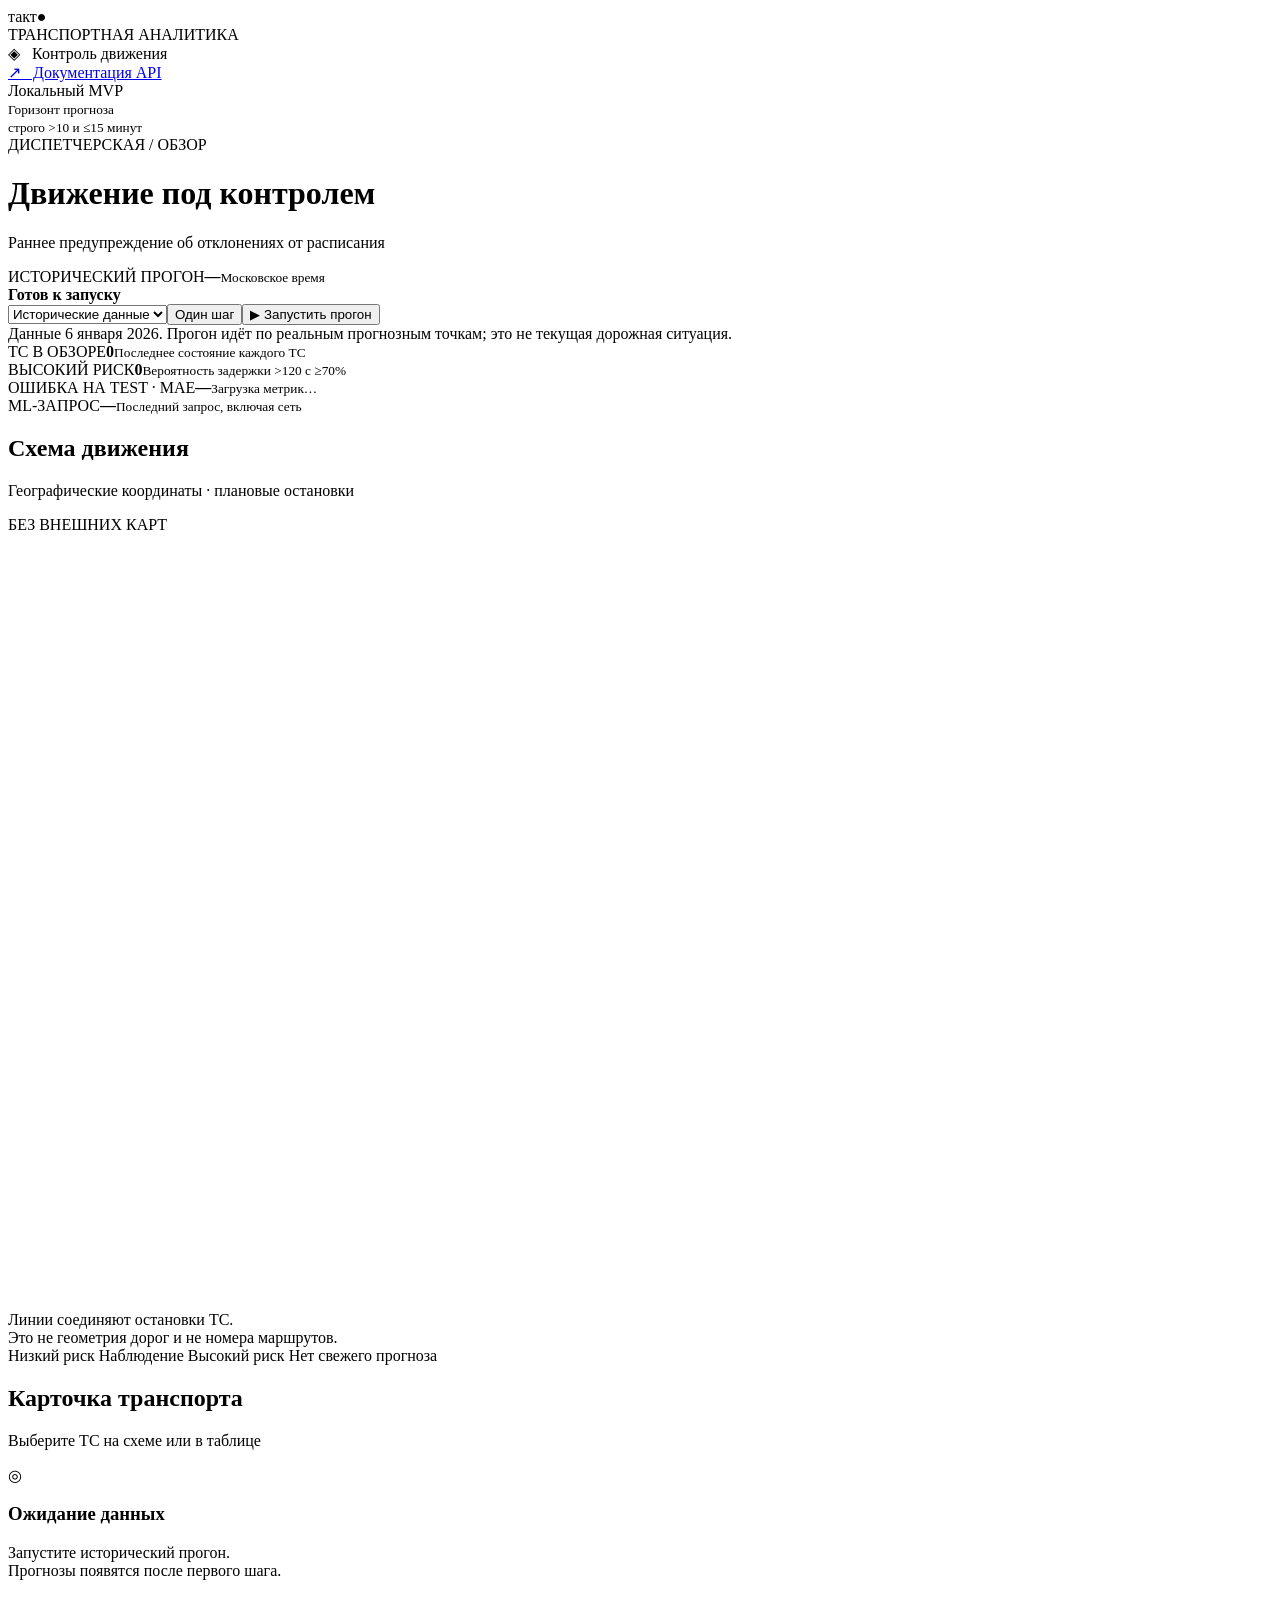
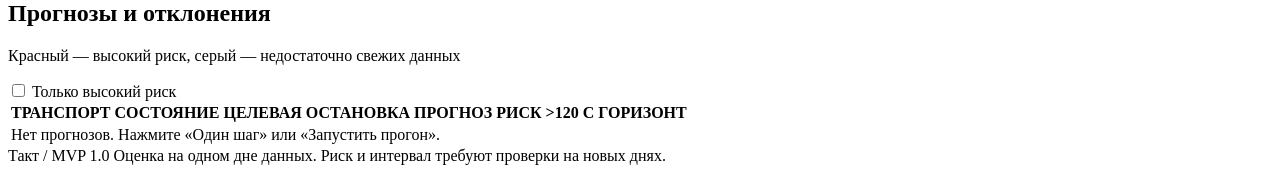
==== dashboard/index.html @ 67d25c2c "feat(dashboard): dispatcher interface" ====
<!doctype html>
<html lang="ru"><head><meta charset="utf-8"><meta name="viewport" content="width=device-width,initial-scale=1"><title>Такт · Контроль движения</title><link rel="stylesheet" href="/static/style.css"></head>
<body><aside><div class="brand">такт<span>●</span></div><div class="sub">ТРАНСПОРТНАЯ АНАЛИТИКА</div><nav><div class="active">◈ &nbsp; Контроль движения</div><a href="/docs" target="_blank">↗ &nbsp; Документация API</a></nav><div class="sidebar-bottom"><span class="dot"></span> Локальный MVP<br><small>Горизонт прогноза<br>строго &gt;10 и ≤15 минут</small></div></aside>
<main><header><div><div class="eyebrow">ДИСПЕТЧЕРСКАЯ / ОБЗОР</div><h1>Движение под контролем</h1><p>Раннее предупреждение об отклонениях от расписания</p></div><div class="clock"><span id="mode-label">ИСТОРИЧЕСКИЙ ПРОГОН</span><strong id="clock">—</strong><small>Московское время</small></div></header>
<div class="toolbar"><div><span class="dot"></span><b id="status">Готов к запуску</b><span class="muted" id="progress"></span></div><div><select id="mode" aria-label="Режим данных"><option value="replay">Исторические данные</option><option value="live">Живой поток NDTP</option></select><button id="step">Один шаг</button><button class="primary" id="play">▶ Запустить прогон</button></div></div>
<div class="notice" id="notice">Данные 6 января 2026. Прогон идёт по реальным прогнозным точкам; это не текущая дорожная ситуация.</div>
<section class="kpis"><article><label>ТС В ОБЗОРЕ</label><strong id="total">0</strong><small>Последнее состояние каждого ТС</small></article><article><label>ВЫСОКИЙ РИСК</label><strong class="red" id="high">0</strong><small>Вероятность задержки &gt;120 с ≥70%</small></article><article><label>ОШИБКА НА TEST · MAE</label><strong id="mae">—</strong><small id="baseline">Загрузка метрик…</small></article><article><label>ML-ЗАПРОС</label><strong id="latency">—</strong><small>Последний запрос, включая сеть</small></article></section>
<section class="workspace"><article class="map-panel"><div class="panel-head"><div><h2>Схема движения</h2><p>Географические координаты · плановые остановки</p></div><span class="badge">БЕЗ ВНЕШНИХ КАРТ</span></div><div class="map-wrap"><svg id="map" viewBox="0 0 850 520" role="img" aria-label="Географическая схема остановок и положения транспорта"></svg><div class="map-note">Линии соединяют остановки ТС.<br>Это не геометрия дорог и не номера маршрутов.</div></div><div class="legend"><span><i class="green"></i> Низкий риск</span><span><i class="amber"></i> Наблюдение</span><span><i class="danger"></i> Высокий риск</span><span><i class="gray"></i> Нет свежего прогноза</span></div></article>
<article class="incident-panel"><div class="panel-head"><div><h2>Карточка транспорта</h2><p>Выберите ТС на схеме или в таблице</p></div></div><div id="detail" class="detail"><div class="empty-icon">◎</div><h3>Ожидание данных</h3><p>Запустите исторический прогон.<br>Прогнозы появятся после первого шага.</p></div></article></section>
<section class="table-panel"><div class="panel-head"><div><h2>Прогнозы и отклонения</h2><p>Красный — высокий риск, серый — недостаточно свежих данных</p></div><label class="filter"><input type="checkbox" id="risk-only"> Только высокий риск</label></div><div class="table-scroll"><table><thead><tr><th>ТРАНСПОРТ</th><th>СОСТОЯНИЕ</th><th>ЦЕЛЕВАЯ ОСТАНОВКА</th><th>ПРОГНОЗ</th><th>РИСК &gt;120 С</th><th>ГОРИЗОНТ</th></tr></thead><tbody id="rows"><tr><td colspan="6" class="empty-row">Нет прогнозов. Нажмите «Один шаг» или «Запустить прогон».</td></tr></tbody></table></div></section>
<footer>Такт / MVP 1.0 <span>Оценка на одном дне данных. Риск и интервал требуют проверки на новых днях.</span></footer></main><script src="/static/app.js"></script></body></html>
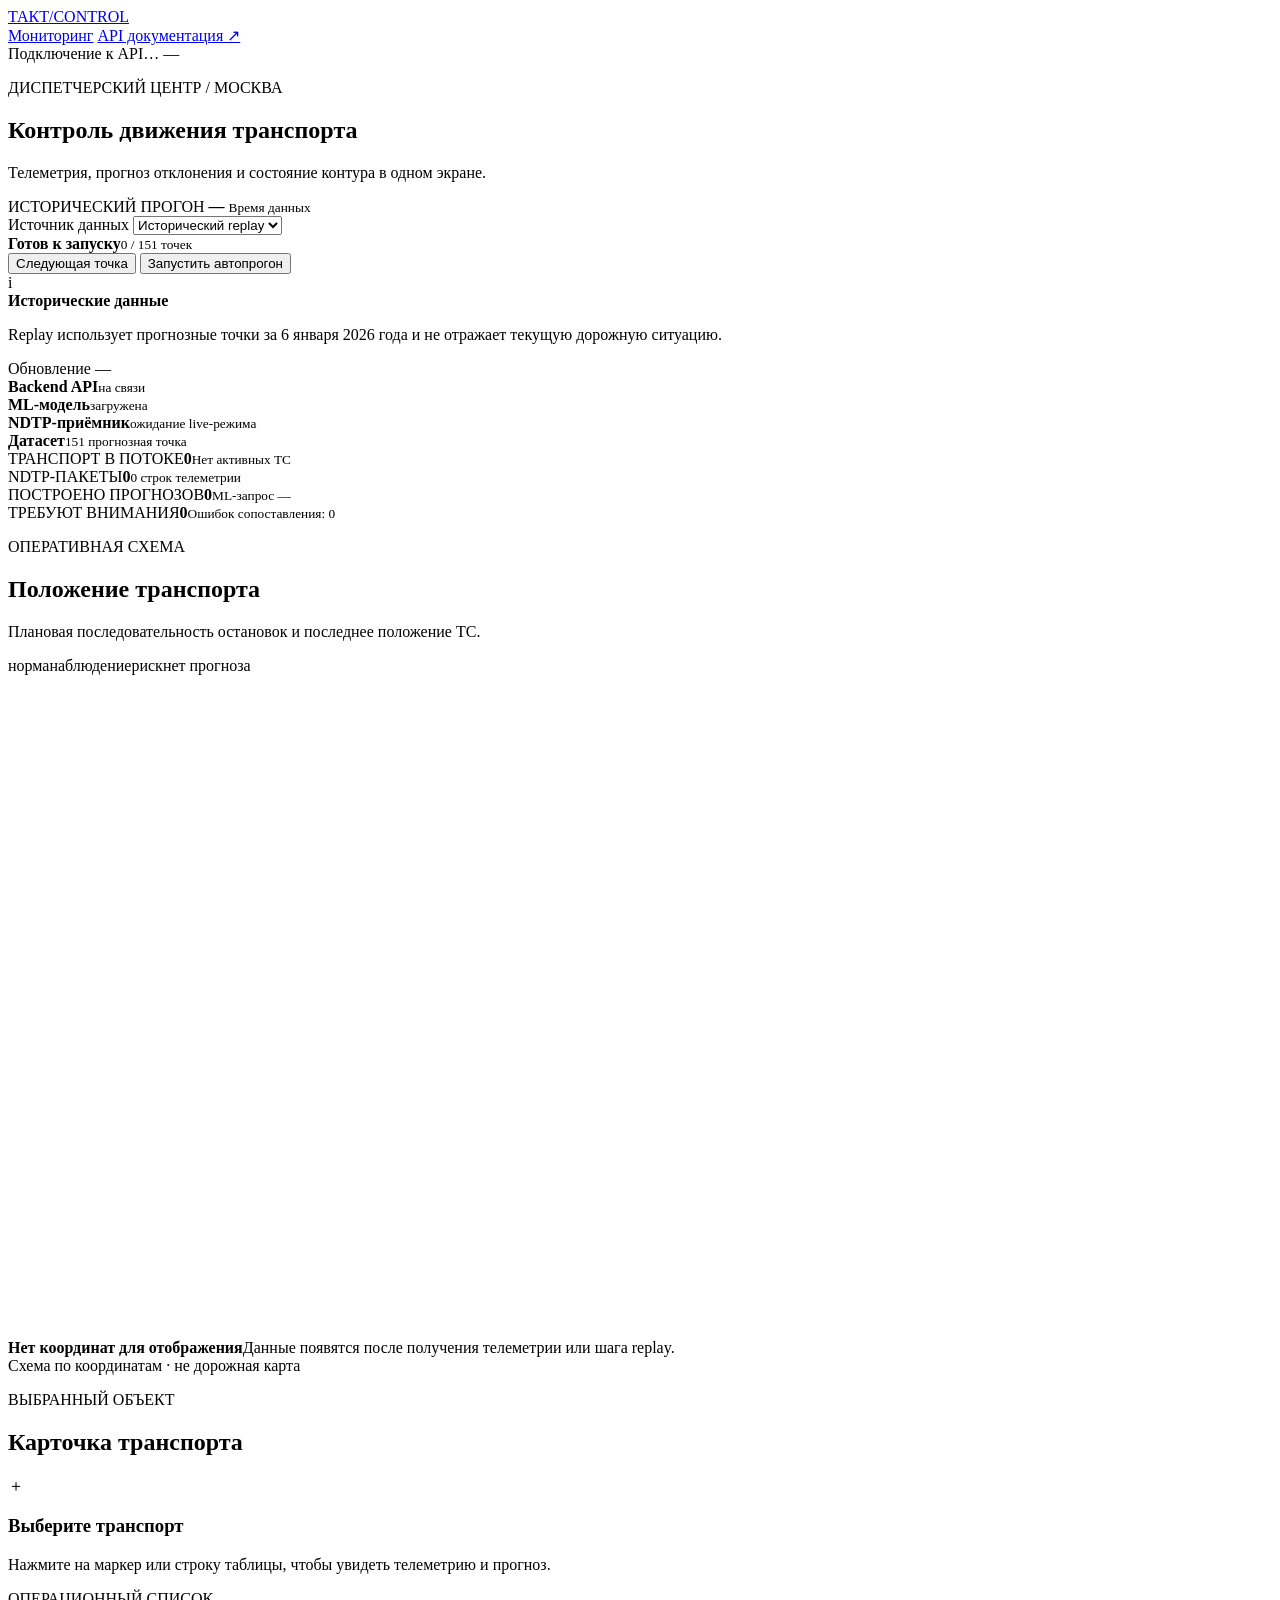
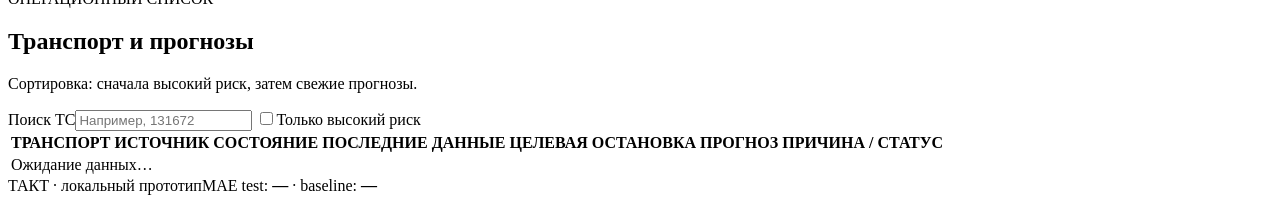
==== commit 38e7a9db: "feat(dashboard): redesign operations monitor" ====
--- a/dashboard/index.html
+++ b/dashboard/index.html
@@ -1,11 +1,120 @@
 <!doctype html>
-<html lang="ru"><head><meta charset="utf-8"><meta name="viewport" content="width=device-width,initial-scale=1"><title>Такт · Контроль движения</title><link rel="stylesheet" href="/static/style.css"></head>
-<body><aside><div class="brand">такт<span>●</span></div><div class="sub">ТРАНСПОРТНАЯ АНАЛИТИКА</div><nav><div class="active">◈ &nbsp; Контроль движения</div><a href="/docs" target="_blank">↗ &nbsp; Документация API</a></nav><div class="sidebar-bottom"><span class="dot"></span> Локальный MVP<br><small>Горизонт прогноза<br>строго &gt;10 и ≤15 минут</small></div></aside>
-<main><header><div><div class="eyebrow">ДИСПЕТЧЕРСКАЯ / ОБЗОР</div><h1>Движение под контролем</h1><p>Раннее предупреждение об отклонениях от расписания</p></div><div class="clock"><span id="mode-label">ИСТОРИЧЕСКИЙ ПРОГОН</span><strong id="clock">—</strong><small>Московское время</small></div></header>
-<div class="toolbar"><div><span class="dot"></span><b id="status">Готов к запуску</b><span class="muted" id="progress"></span></div><div><select id="mode" aria-label="Режим данных"><option value="replay">Исторические данные</option><option value="live">Живой поток NDTP</option></select><button id="step">Один шаг</button><button class="primary" id="play">▶ Запустить прогон</button></div></div>
-<div class="notice" id="notice">Данные 6 января 2026. Прогон идёт по реальным прогнозным точкам; это не текущая дорожная ситуация.</div>
-<section class="kpis"><article><label>ТС В ОБЗОРЕ</label><strong id="total">0</strong><small>Последнее состояние каждого ТС</small></article><article><label>ВЫСОКИЙ РИСК</label><strong class="red" id="high">0</strong><small>Вероятность задержки &gt;120 с ≥70%</small></article><article><label>ОШИБКА НА TEST · MAE</label><strong id="mae">—</strong><small id="baseline">Загрузка метрик…</small></article><article><label>ML-ЗАПРОС</label><strong id="latency">—</strong><small>Последний запрос, включая сеть</small></article></section>
-<section class="workspace"><article class="map-panel"><div class="panel-head"><div><h2>Схема движения</h2><p>Географические координаты · плановые остановки</p></div><span class="badge">БЕЗ ВНЕШНИХ КАРТ</span></div><div class="map-wrap"><svg id="map" viewBox="0 0 850 520" role="img" aria-label="Географическая схема остановок и положения транспорта"></svg><div class="map-note">Линии соединяют остановки ТС.<br>Это не геометрия дорог и не номера маршрутов.</div></div><div class="legend"><span><i class="green"></i> Низкий риск</span><span><i class="amber"></i> Наблюдение</span><span><i class="danger"></i> Высокий риск</span><span><i class="gray"></i> Нет свежего прогноза</span></div></article>
-<article class="incident-panel"><div class="panel-head"><div><h2>Карточка транспорта</h2><p>Выберите ТС на схеме или в таблице</p></div></div><div id="detail" class="detail"><div class="empty-icon">◎</div><h3>Ожидание данных</h3><p>Запустите исторический прогон.<br>Прогнозы появятся после первого шага.</p></div></article></section>
-<section class="table-panel"><div class="panel-head"><div><h2>Прогнозы и отклонения</h2><p>Красный — высокий риск, серый — недостаточно свежих данных</p></div><label class="filter"><input type="checkbox" id="risk-only"> Только высокий риск</label></div><div class="table-scroll"><table><thead><tr><th>ТРАНСПОРТ</th><th>СОСТОЯНИЕ</th><th>ЦЕЛЕВАЯ ОСТАНОВКА</th><th>ПРОГНОЗ</th><th>РИСК &gt;120 С</th><th>ГОРИЗОНТ</th></tr></thead><tbody id="rows"><tr><td colspan="6" class="empty-row">Нет прогнозов. Нажмите «Один шаг» или «Запустить прогон».</td></tr></tbody></table></div></section>
-<footer>Такт / MVP 1.0 <span>Оценка на одном дне данных. Риск и интервал требуют проверки на новых днях.</span></footer></main><script src="/static/app.js"></script></body></html>
+<html lang="ru">
+<head>
+  <meta charset="utf-8">
+  <meta name="viewport" content="width=device-width, initial-scale=1">
+  <title>Такт · Диспетчерский центр</title>
+  <link rel="stylesheet" href="/static/style.css">
+</head>
+<body>
+  <header class="masthead">
+    <a class="brand" href="/" aria-label="Такт, главная">ТАКТ<span>/CONTROL</span></a>
+    <nav aria-label="Основная навигация">
+      <a class="active" href="/">Мониторинг</a>
+      <a href="/docs" target="_blank">API документация ↗</a>
+    </nav>
+    <div class="masthead-meta">
+      <span class="connection-dot" id="connection-dot"></span>
+      <span id="connection-label">Подключение к API…</span>
+      <time id="wall-clock">—</time>
+    </div>
+  </header>
+
+  <main>
+    <section class="page-head">
+      <div>
+        <p class="kicker">ДИСПЕТЧЕРСКИЙ ЦЕНТР / МОСКВА</p>
+        <h1>Контроль движения транспорта</h1>
+        <p class="lede">Телеметрия, прогноз отклонения и состояние контура в одном экране.</p>
+      </div>
+      <div class="mode-clock">
+        <span id="mode-label">ИСТОРИЧЕСКИЙ ПРОГОН</span>
+        <strong id="clock">—</strong>
+        <small id="clock-caption">Время данных</small>
+      </div>
+    </section>
+
+    <section class="command-bar" aria-label="Управление потоком">
+      <div class="mode-control">
+        <label for="mode">Источник данных</label>
+        <select id="mode">
+          <option value="replay">Исторический replay</option>
+          <option value="live">Живой поток NDTP</option>
+        </select>
+      </div>
+      <div class="command-status">
+        <span class="status-mark" id="status-mark"></span>
+        <div><b id="status">Готов к запуску</b><small id="progress">0 / 151 точек</small></div>
+      </div>
+      <div class="command-actions">
+        <button class="button ghost" id="step">Следующая точка</button>
+        <button class="button primary" id="play">Запустить автопрогон</button>
+      </div>
+    </section>
+
+    <section class="advisory info" id="advisory">
+      <div class="advisory-icon" aria-hidden="true">i</div>
+      <div><strong id="notice-title">Исторические данные</strong><p id="notice">Replay использует прогнозные точки за 6 января 2026 года и не отражает текущую дорожную ситуацию.</p></div>
+      <span class="advisory-time" id="last-update">Обновление —</span>
+    </section>
+
+    <section class="system-strip" aria-label="Состояние сервисов">
+      <div><span class="service-dot ok" id="backend-dot"></span><b>Backend API</b><small id="backend-status">на связи</small></div>
+      <div><span class="service-dot ok" id="ml-dot"></span><b>ML-модель</b><small id="ml-status">загружена</small></div>
+      <div><span class="service-dot idle" id="ndtp-dot"></span><b>NDTP-приёмник</b><small id="ndtp-status">ожидание live-режима</small></div>
+      <div><span class="service-dot ok"></span><b>Датасет</b><small>151 прогнозная точка</small></div>
+    </section>
+
+    <section class="metrics" aria-label="Ключевые показатели">
+      <article><span>ТРАНСПОРТ В ПОТОКЕ</span><strong id="total">0</strong><small id="total-note">Нет активных ТС</small></article>
+      <article><span>NDTP-ПАКЕТЫ</span><strong id="packets">0</strong><small id="telemetry">0 строк телеметрии</small></article>
+      <article><span>ПОСТРОЕНО ПРОГНОЗОВ</span><strong id="predictions">0</strong><small id="latency">ML-запрос —</small></article>
+      <article><span>ТРЕБУЮТ ВНИМАНИЯ</span><strong class="danger-text" id="high">0</strong><small id="issues">Ошибок сопоставления: 0</small></article>
+    </section>
+
+    <section class="operations-grid">
+      <article class="panel map-panel">
+        <div class="panel-head">
+          <div><p class="section-label">ОПЕРАТИВНАЯ СХЕМА</p><h2>Положение транспорта</h2><p id="map-description">Плановая последовательность остановок и последнее положение ТС.</p></div>
+          <div class="legend" aria-label="Легенда">
+            <span><i class="low"></i>норма</span><span><i class="medium"></i>наблюдение</span><span><i class="high"></i>риск</span><span><i class="unknown"></i>нет прогноза</span>
+          </div>
+        </div>
+        <div class="map-wrap">
+          <svg id="map" viewBox="0 0 900 470" role="img" aria-label="Схема движения транспорта"></svg>
+          <div class="map-empty" id="map-empty"><b>Нет координат для отображения</b><span>Данные появятся после получения телеметрии или шага replay.</span></div>
+          <div class="map-scale">Схема по координатам · не дорожная карта</div>
+        </div>
+      </article>
+
+      <aside class="panel inspector-panel">
+        <div class="panel-head compact"><div><p class="section-label">ВЫБРАННЫЙ ОБЪЕКТ</p><h2>Карточка транспорта</h2></div></div>
+        <div id="detail" class="detail empty-detail">
+          <div class="empty-symbol">＋</div>
+          <h3>Выберите транспорт</h3>
+          <p>Нажмите на маркер или строку таблицы, чтобы увидеть телеметрию и прогноз.</p>
+        </div>
+      </aside>
+    </section>
+
+    <section class="panel table-panel">
+      <div class="panel-head table-head">
+        <div><p class="section-label">ОПЕРАЦИОННЫЙ СПИСОК</p><h2>Транспорт и прогнозы</h2><p id="table-description">Сортировка: сначала высокий риск, затем свежие прогнозы.</p></div>
+        <div class="table-tools">
+          <label class="search"><span>Поиск ТС</span><input id="vehicle-search" inputmode="numeric" placeholder="Например, 131672"></label>
+          <label class="check"><input type="checkbox" id="risk-only"><span>Только высокий риск</span></label>
+        </div>
+      </div>
+      <div class="table-scroll">
+        <table>
+          <thead><tr><th>ТРАНСПОРТ</th><th>ИСТОЧНИК</th><th>СОСТОЯНИЕ</th><th>ПОСЛЕДНИЕ ДАННЫЕ</th><th>ЦЕЛЕВАЯ ОСТАНОВКА</th><th>ПРОГНОЗ</th><th>ПРИЧИНА / СТАТУС</th></tr></thead>
+          <tbody id="rows"><tr><td colspan="7" class="empty-row">Ожидание данных…</td></tr></tbody>
+        </table>
+      </div>
+    </section>
+
+    <footer><span>ТАКТ · локальный прототип</span><span>MAE test: <b id="mae">—</b> · baseline: <b id="baseline">—</b></span></footer>
+  </main>
+  <script src="/static/app.js"></script>
+</body>
+</html>
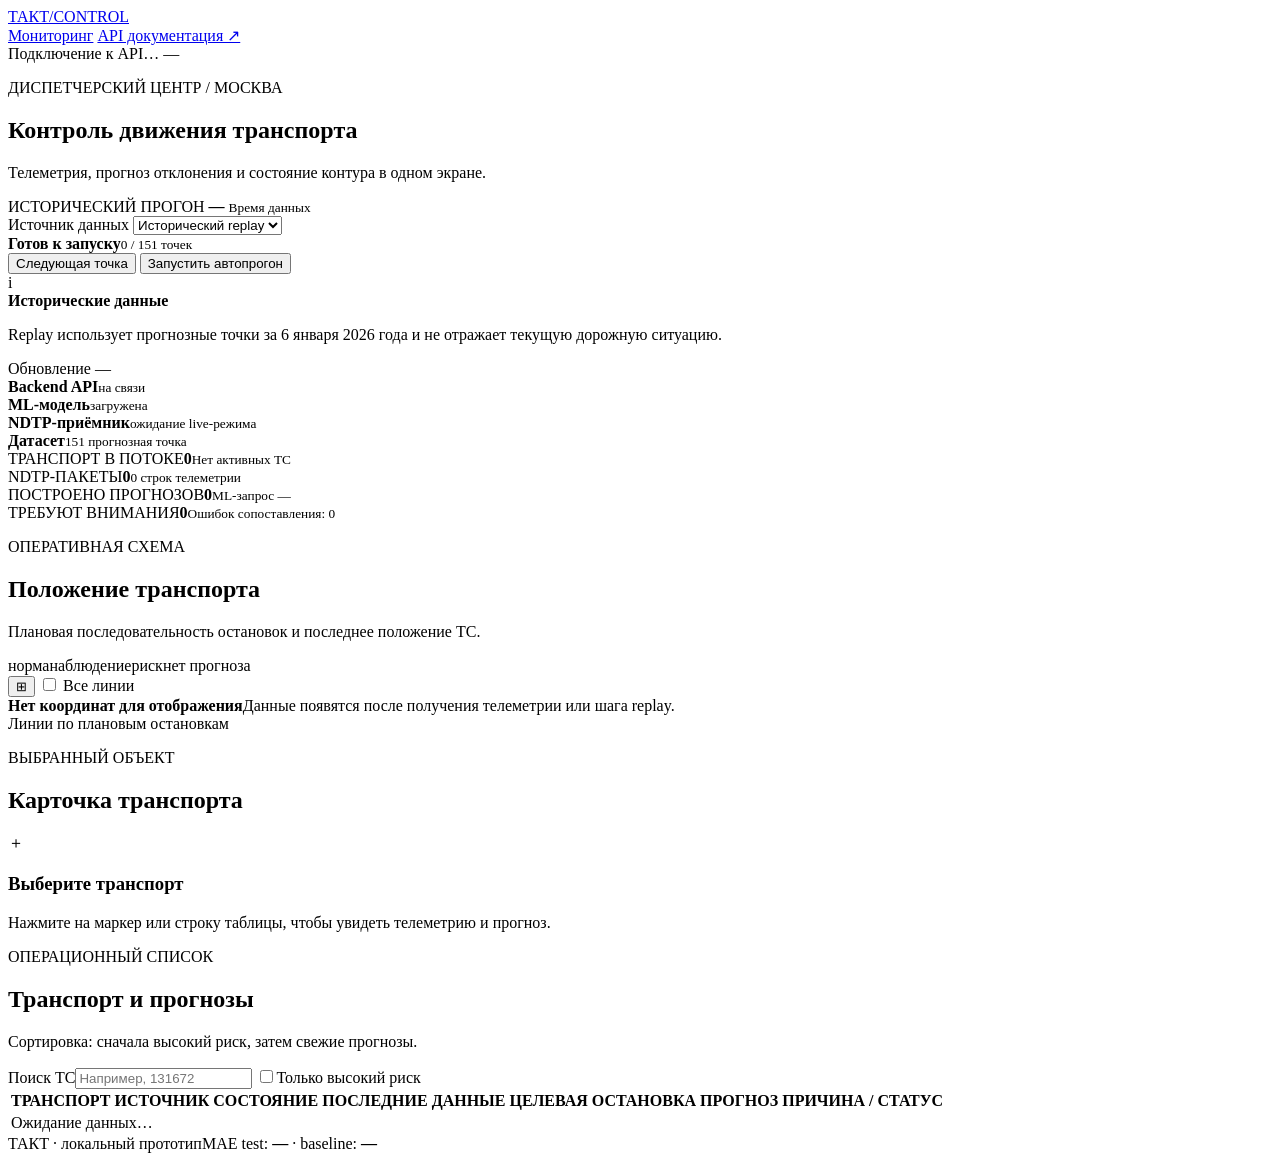
==== commit 213cc91e: "merge(dashboard): interactive map from dashboard_dev" ====
--- a/dashboard/index.html
+++ b/dashboard/index.html
@@ -3,8 +3,11 @@
 <head>
   <meta charset="utf-8">
   <meta name="viewport" content="width=device-width, initial-scale=1">
+  <meta name="referrer" content="strict-origin-when-cross-origin">
   <title>Такт · Диспетчерский центр</title>
   <link rel="stylesheet" href="/static/style.css">
+  <link rel="stylesheet" href="/static/vendor/leaflet/leaflet.css">
+  <link rel="stylesheet" href="/static/map.css">
 </head>
 <body>
   <header class="masthead">
@@ -81,9 +84,14 @@
           </div>
         </div>
         <div class="map-wrap">
-          <svg id="map" viewBox="0 0 900 470" role="img" aria-label="Схема движения транспорта"></svg>
+          <div id="map" aria-label="Карта движения транспорта"></div>
+          <div class="map-actions">
+            <button type="button" id="map-fit" aria-label="Показать всю сеть" title="Показать всю сеть">⊞</button>
+            <label><input id="map-all-routes" type="checkbox"> Все линии</label>
+          </div>
           <div class="map-empty" id="map-empty"><b>Нет координат для отображения</b><span>Данные появятся после получения телеметрии или шага replay.</span></div>
-          <div class="map-scale">Схема по координатам · не дорожная карта</div>
+          <div class="map-scale" title="Точной дорожной геометрии маршрутов в исходных данных нет.">Линии по плановым остановкам</div>
+          <div class="map-tile-notice" id="map-tile-notice" role="status" hidden></div>
         </div>
       </article>
 
@@ -115,6 +123,9 @@
 
     <footer><span>ТАКТ · локальный прототип</span><span>MAE test: <b id="mae">—</b> · baseline: <b id="baseline">—</b></span></footer>
   </main>
+  <script src="/static/vendor/leaflet/leaflet.js"></script>
+  <script src="/static/map-config.js"></script>
+  <script src="/static/map.js"></script>
   <script src="/static/app.js"></script>
 </body>
 </html>
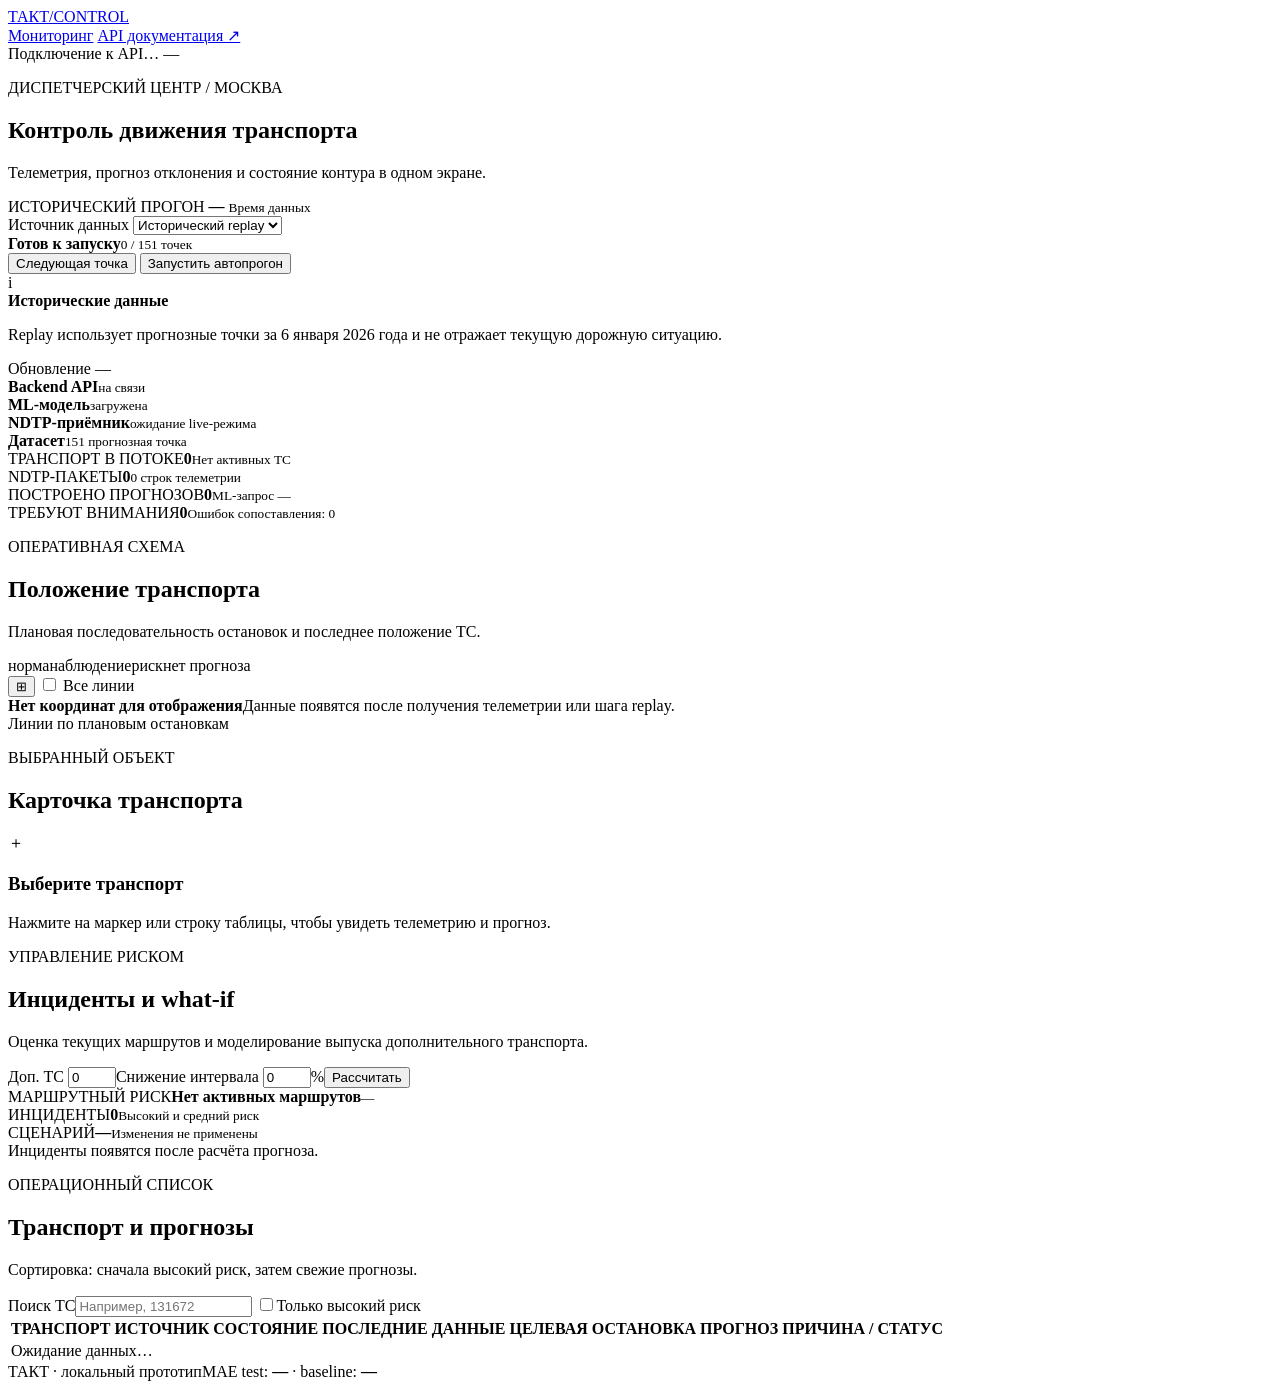
==== commit 4d880e78: "feat(dispatch): add route risk incidents and what-if panel" ====
--- a/dashboard/index.html
+++ b/dashboard/index.html
@@ -105,6 +105,15 @@
       </aside>
     </section>
 
+    <section class="panel command-panel" aria-label="Риск и сценарии">
+      <div class="panel-head table-head">
+        <div><p class="section-label">УПРАВЛЕНИЕ РИСКОМ</p><h2>Инциденты и what-if</h2><p>Оценка текущих маршрутов и моделирование выпуска дополнительного транспорта.</p></div>
+        <div class="scenario-tools"><label>Доп. ТС <input id="what-if-vehicles" type="number" min="0" max="20" value="0"></label><label>Снижение интервала <input id="what-if-headway" type="number" min="0" max="50" value="0">%</label><button class="button ghost" id="what-if-run">Рассчитать</button></div>
+      </div>
+      <div class="risk-grid"><div><span class="section-label">МАРШРУТНЫЙ РИСК</span><strong id="risk-summary">Нет активных маршрутов</strong><small id="risk-detail">—</small></div><div><span class="section-label">ИНЦИДЕНТЫ</span><strong id="incident-summary">0</strong><small id="incident-detail">Высокий и средний риск</small></div><div class="what-if-result"><span class="section-label">СЦЕНАРИЙ</span><strong id="what-if-result">—</strong><small id="what-if-note">Изменения не применены</small></div></div>
+      <div id="incident-list" class="incident-list"><span class="empty-row">Инциденты появятся после расчёта прогноза.</span></div>
+    </section>
+
     <section class="panel table-panel">
       <div class="panel-head table-head">
         <div><p class="section-label">ОПЕРАЦИОННЫЙ СПИСОК</p><h2>Транспорт и прогнозы</h2><p id="table-description">Сортировка: сначала высокий риск, затем свежие прогнозы.</p></div>
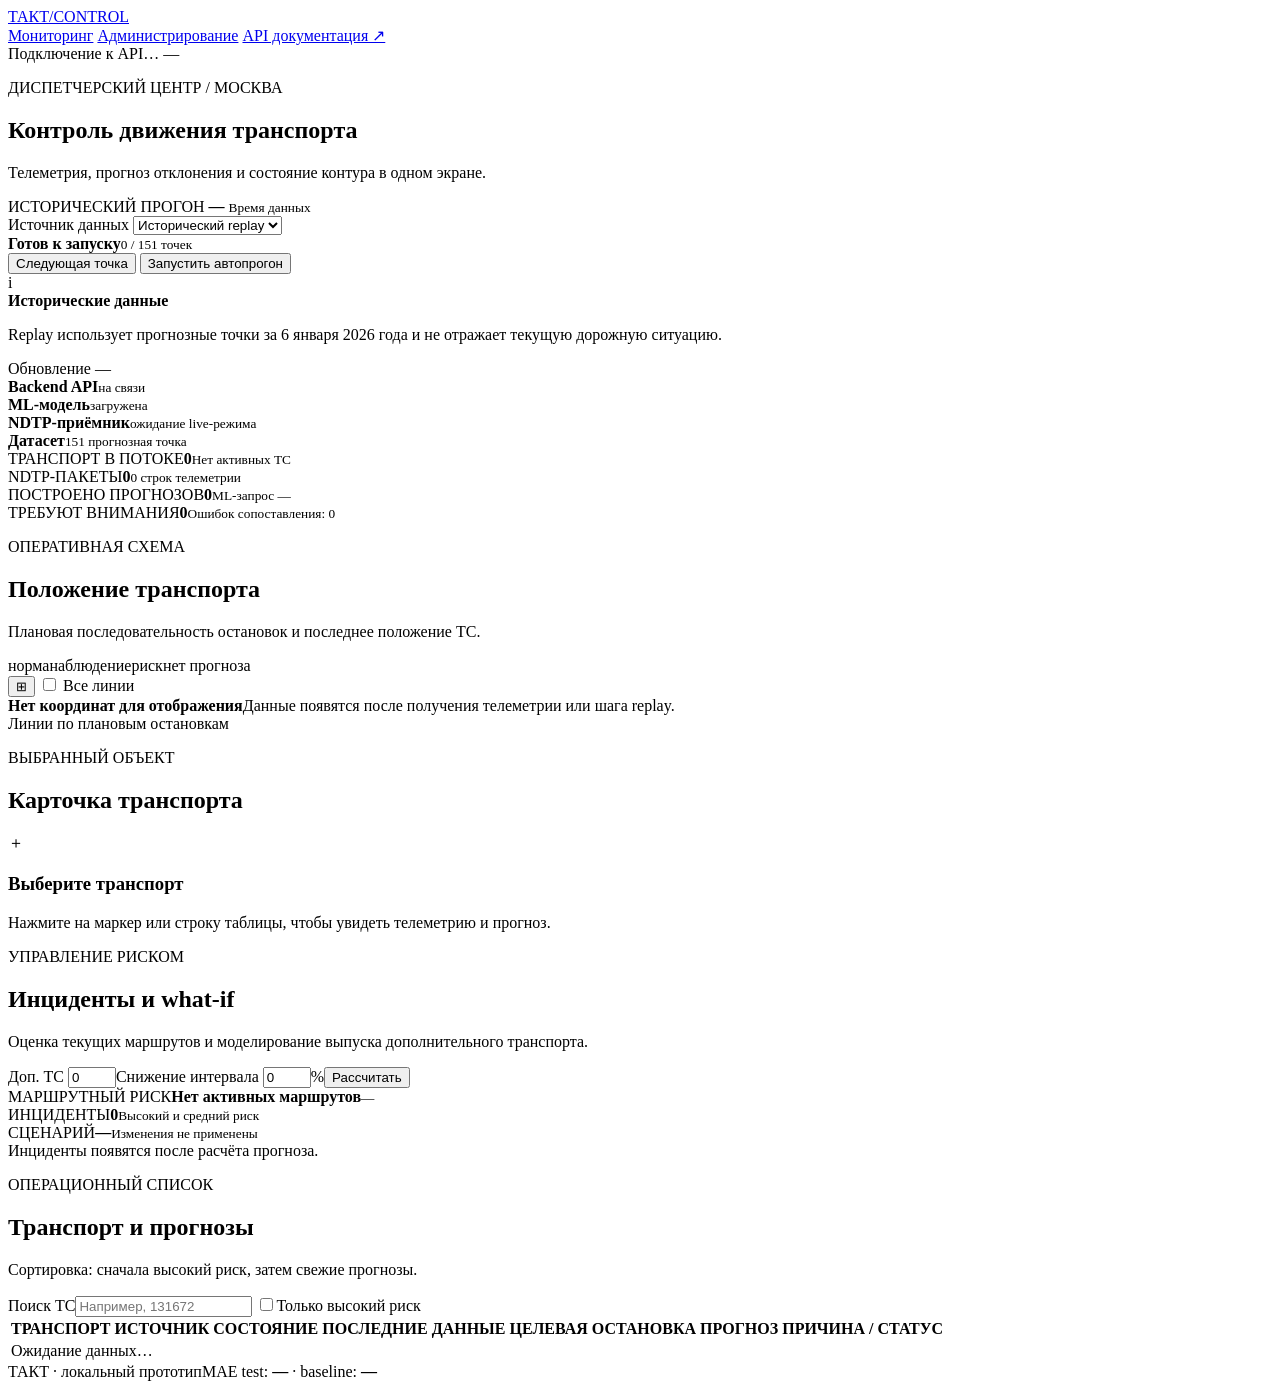
==== commit 2c5e628e: "feat(platform): add map matching and admin simulation console" ====
--- a/dashboard/index.html
+++ b/dashboard/index.html
@@ -14,6 +14,7 @@
     <a class="brand" href="/" aria-label="Такт, главная">ТАКТ<span>/CONTROL</span></a>
     <nav aria-label="Основная навигация">
       <a class="active" href="/">Мониторинг</a>
+      <a href="/admin">Администрирование</a>
       <a href="/docs" target="_blank">API документация ↗</a>
     </nav>
     <div class="masthead-meta">
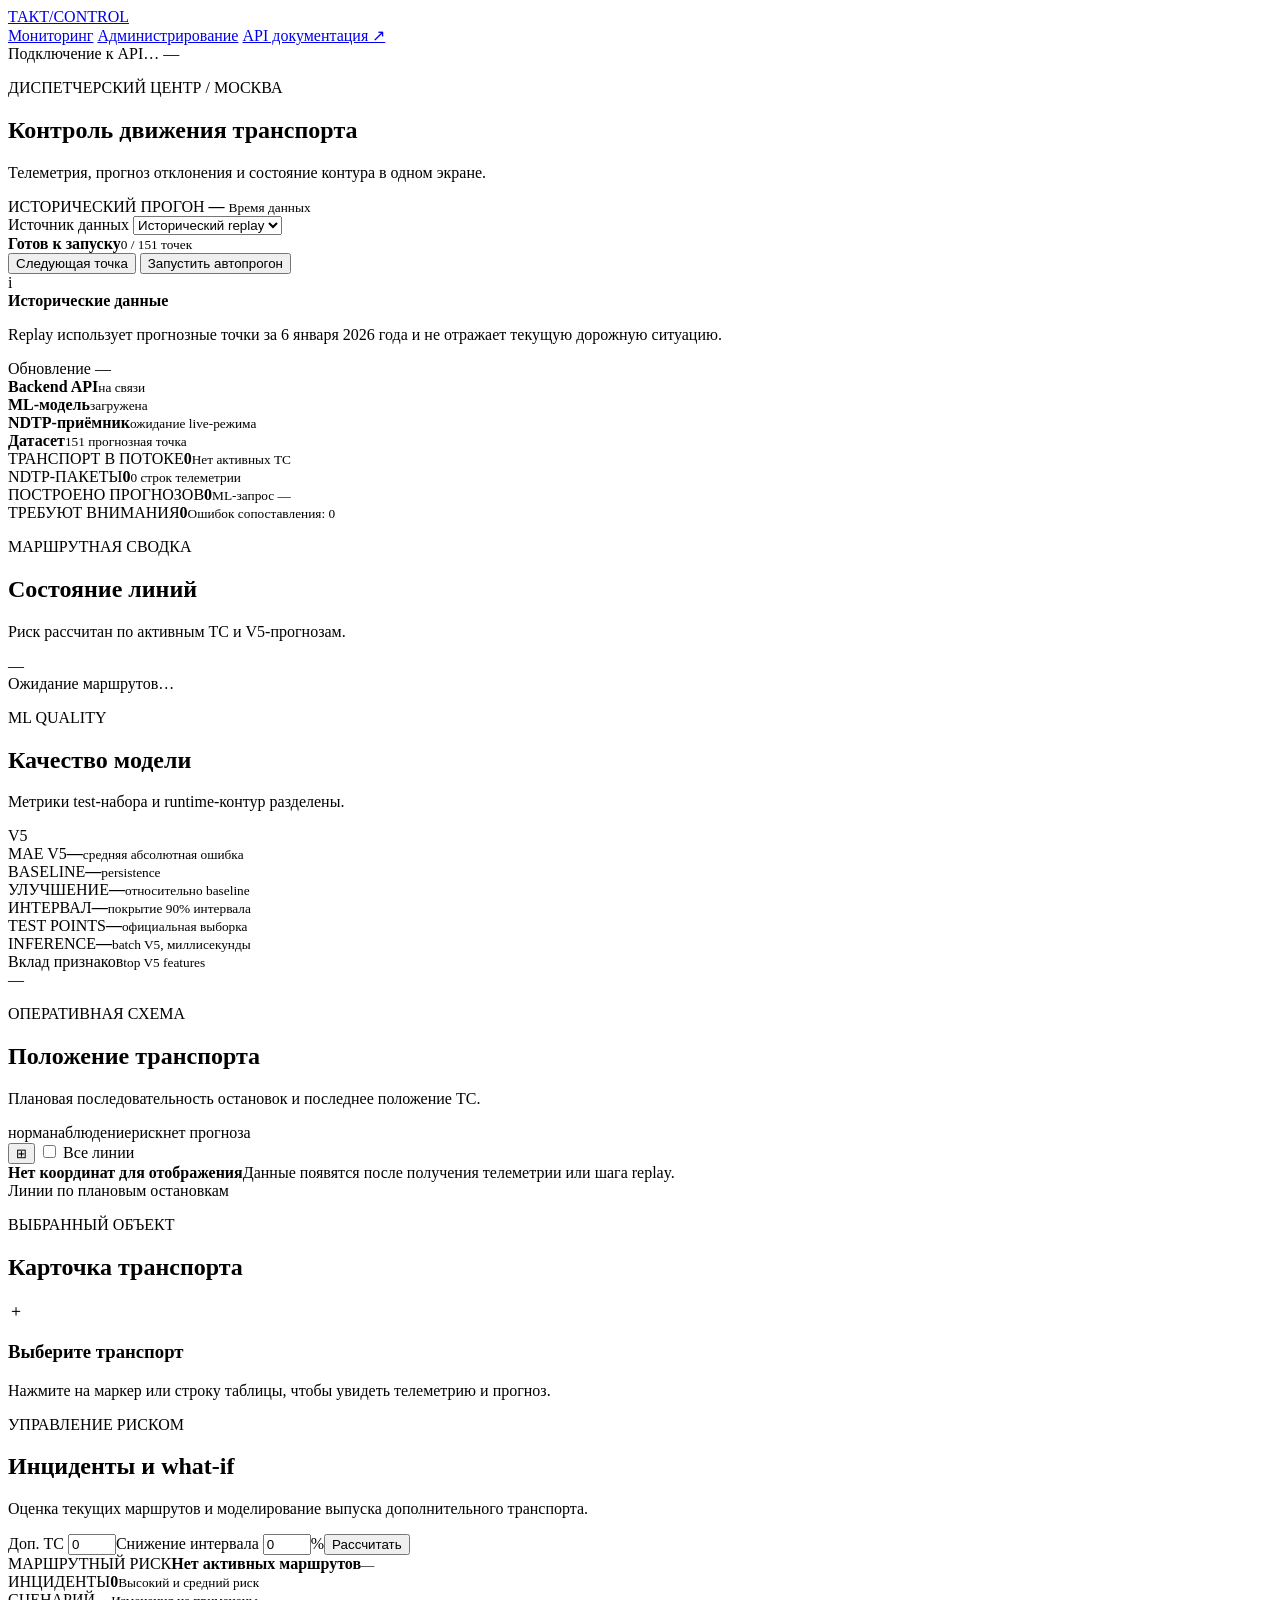
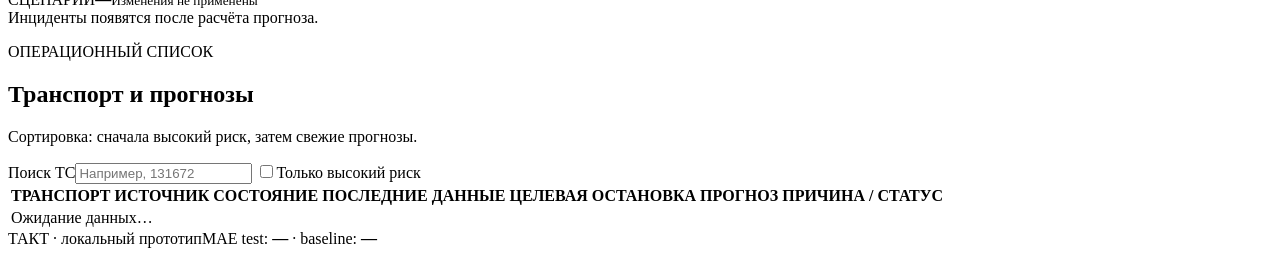
==== commit 371492b0: "feat(dashboard): improve route and ML metric readability" ====
--- a/dashboard/index.html
+++ b/dashboard/index.html
@@ -76,6 +76,18 @@
       <article><span>ТРЕБУЮТ ВНИМАНИЯ</span><strong class="danger-text" id="high">0</strong><small id="issues">Ошибок сопоставления: 0</small></article>
     </section>
 
+    <section class="insight-grid" aria-label="Маршрутные и ML показатели">
+      <article class="panel route-summary-panel">
+        <div class="panel-head compact"><div><p class="section-label">МАРШРУТНАЯ СВОДКА</p><h2>Состояние линий</h2><p>Риск рассчитан по активным ТС и V5-прогнозам.</p></div><span class="panel-badge" id="route-updated">—</span></div>
+        <div id="route-cards" class="route-cards"><div class="empty-row">Ожидание маршрутов…</div></div>
+      </article>
+      <article class="panel ml-summary-panel">
+        <div class="panel-head compact"><div><p class="section-label">ML QUALITY</p><h2>Качество модели</h2><p>Метрики test-набора и runtime-контур разделены.</p></div><span class="model-pill" id="model-pill">V5</span></div>
+        <div class="ml-score-grid"><div><span>MAE V5</span><strong id="ml-mae">—</strong><small>средняя абсолютная ошибка</small></div><div><span>BASELINE</span><strong id="ml-baseline">—</strong><small>persistence</small></div><div><span>УЛУЧШЕНИЕ</span><strong id="ml-improvement">—</strong><small>относительно baseline</small></div><div><span>ИНТЕРВАЛ</span><strong id="ml-coverage">—</strong><small>покрытие 90% интервала</small></div><div><span>TEST POINTS</span><strong id="ml-points">—</strong><small>официальная выборка</small></div><div><span>INFERENCE</span><strong id="ml-latency">—</strong><small>batch V5, миллисекунды</small></div></div>
+        <div class="feature-section"><div class="feature-heading"><span>Вклад признаков</span><small id="feature-note">top V5 features</small></div><div id="feature-bars" class="feature-bars"><div class="empty-row">—</div></div></div>
+      </article>
+    </section>
+
     <section class="operations-grid">
       <article class="panel map-panel">
         <div class="panel-head">
